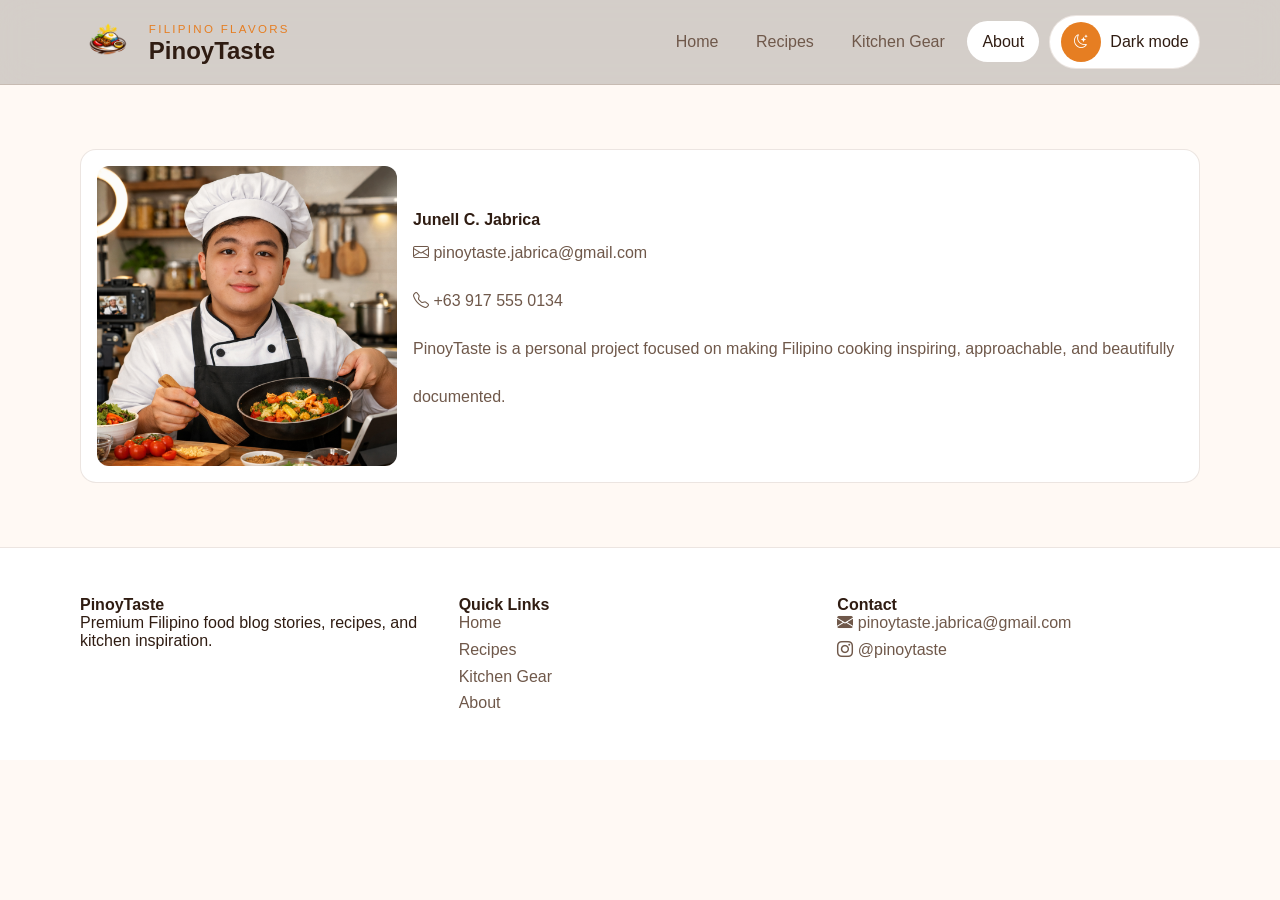
==== about.html @ e785cebb "This is for deployment" ====
<!doctype html>
<html lang="en">
  <head>
    <meta charset="UTF-8" />
    <meta name="viewport" content="width=device-width, initial-scale=1.0" />
    <title>PinoyTaste | About</title>
    <link
      rel="icon"
      type="image/x-icon"
      href="./images/index/logo/logo_final.png"
    />
    <link rel="stylesheet" href="./bootstrap/bootstrap-icons.css" />
    <link rel="stylesheet" href="./css/header.css" />
    <link rel="stylesheet" href="./css/footer.css" />
    <link rel="stylesheet" href="./css/about.css" />
  </head>
  <body>
    <div class="web-container">
      <header class="site-header">
        <nav class="container">
          <a class="brand" href="./index.html"
            ><img
              src="./images/index/logo/logo_final.png"
              alt="PinoyTaste logo"
            />
            <div class="brand-copy">
              <small>Filipino Flavors</small>
              <h1>PinoyTaste</h1>
            </div></a
          >
          <div class="nav-right" id="navMenu">
            <div class="nav-links">
              <ul>
                <li><a href="./index.html">Home</a></li>
                <li><a href="./recipes.html">Recipes</a></li>
                <li><a href="./kitchen-gear.html">Kitchen Gear</a></li>
                <li><a class="active" href="./about.html">About</a></li>
              </ul>
            </div>
            <div class="theme-switch">
              <button type="button" id="theme-toggle">
                <i class="bi bi-moon-stars"></i></button
              ><span id="theme-text">Dark mode</span>
            </div>
          </div>
          <button class="hamburger" id="menu" type="button">
            <i class="bi bi-list"></i>
          </button>
        </nav>
      </header>
      <section class="content-section">
        <div class="container">
          <div class="about-owner">
            <img
              src="./images/about/owner/Self.png"
              alt="Owner"
              class="owner-image"
            />
            <div class="about-owner-info">
              <h4>Junell C. Jabrica</h4>
              <p><i class="bi bi-envelope"></i> pinoytaste.jabrica@gmail.com</p>
              <p><i class="bi bi-telephone"></i> +63 917 555 0134</p>
              <p>
                PinoyTaste is a personal project focused on making Filipino
                cooking inspiring, approachable, and beautifully documented.
              </p>
            </div>
          </div>
        </div>
      </section>
      <footer class="footer">
        <div class="container footer-grid">
          <div>
            <h4>PinoyTaste</h4>
            <p class="section-intro">
              Premium Filipino food blog stories, recipes, and kitchen
              inspiration.
            </p>
          </div>
          <div>
            <h4>Quick Links</h4>
            <ul class="contact-list">
              <li><a href="./index.html">Home</a></li>
              <li><a href="./recipes.html">Recipes</a></li>
              <li><a href="./kitchen-gear.html">Kitchen Gear</a></li>
              <li><a href="./about.html">About</a></li>
            </ul>
          </div>
          <div>
            <h4>Contact</h4>
            <ul class="contact-list">
              <li>
                <i class="bi bi-envelope-fill"></i> pinoytaste.jabrica@gmail.com
              </li>
              <li><i class="bi bi-instagram"></i> @pinoytaste</li>
            </ul>
          </div>
        </div>
      </footer>
    </div>
    <script src="./js/jquery-4.0.0.min.js"></script>
    <script src="./js/about.js"></script>
    <script src="./js/global.js"></script>
  </body>
</html>
---- css/header.css ----
:root {
  --page-background: #fff9f4;
  --text-primary: #2f1c12;
  --text-secondary: #6f584a;
  --panel-background: #ffffff;
  --border-color: rgba(120, 74, 42, 0.14);
  --brand-accent: #e67e22;
}

body.dark-mode {
  --page-background: #140f0c;
  --text-primary: #f8efe8;
  --text-secondary: #ceb8aa;
  --panel-background: #201711;
  --border-color: rgba(255, 210, 170, 0.12);
  --brand-accent: #ffae42;
}

* {
  box-sizing: border-box;
  margin: 0;
  padding: 0;
}

body {
  font-family: "Trebuchet MS", "Segoe UI", sans-serif;
  background: var(--page-background);
  color: var(--text-primary);
  transition: 0.3s;
}

img {
  max-width: 100%;
  display: block;
}

a {
  color: inherit;
}

.web-container {
  min-height: 100vh;
}

.container {
  width: min(1120px, calc(100% - 2rem));
  margin: 0 auto;
}

.site-header {
  position: sticky;
  top: 0;
  z-index: 50;
  background: rgba(18, 12, 9, 0.18);
  backdrop-filter: blur(16px);
  border-bottom: 1px solid var(--border-color);
}

nav {
  display: flex;
  align-items: center;
  justify-content: space-between;
  gap: 1rem;
  min-height: 84px;
}

.brand {
  display: flex;
  align-items: center;
  gap: 0.8rem;
  text-decoration: none;
}

.brand img {
  width: 56px;
  height: 56px;
  border-radius: 14px;
}

.brand-copy small {
  font-size: 0.72rem;
  letter-spacing: 0.2em;
  color: var(--brand-accent);
  text-transform: uppercase;
}

.nav-right,
.nav-links ul,
.theme-switch {
  display: flex;
  align-items: center;
}

.nav-right{
  gap: 10px;
}
.nav-links ul {
  list-style: none;
  gap: 0.45rem;
}

.nav-links a {
  text-decoration: none;
  padding: 0.78rem 0.95rem;
  border-radius: 999px;
  color: var(--text-secondary);
}

.nav-links a.active,
.nav-links a:hover {
  background: var(--panel-background);
  color: var(--text-primary);
}

.theme-switch {
  gap: 0.6rem;
  background: var(--panel-background);
  padding: 0.4rem 0.65rem;
  border: 1px solid var(--border-color);
  border-radius: 999px;
}

#theme-toggle {
  border: none;
  width: 40px;
  height: 40px;
  border-radius: 50%;
  background: var(--brand-accent);
  color: #fff;
  cursor: pointer;
}

.hamburger {
  display: none;
}

.content-section {
  padding: 4rem 0;
}

.section-kicker {
  letter-spacing: 0.18em;
  text-transform: uppercase;
  color: var(--brand-accent);
  font-size: 0.75rem;
}

.section-head {
  margin-bottom: 1.5rem;
}

@media (max-width: 768px) {
  .nav-right {
    display: flex; 
    flex-direction: column;
    position: absolute;
    top: 84px;
    right: 1rem;
    background: var(--panel-background);
    padding: 1.5rem;
    border: 1px solid var(--border-color);
    border-radius: 14px;
    min-width: 200px;
    opacity: 0;
    visibility: hidden;
    transform: translateY(-20px);
    transition: transform 0.4s cubic-bezier(0.16, 1, 0.3, 1), 
                opacity 0.3s ease, 
                visibility 0.3s;
  }

  .nav-right.show {
    opacity: 1;
    visibility: visible;
    transform: translateY(0); 
  }

  .nav-links ul {
    flex-direction: column;
    gap: 15px;
  }

  .hamburger {
    display: block;
    border: none;
    background:none;
    width: 44px;
    height: 44px;
  }
  .hamburger i{
    font-size: 3rem;
    font-weight: bolder;
    color: var(--text-primary);
  }
}
---- css/footer.css ----
.footer {
  padding: 3rem 0;
  background: var(--panel-background);
  border-top: 1px solid var(--border-color);
}

.footer-grid {
  display: grid;
  grid-template-columns: repeat(3, minmax(0, 1fr));
  gap: 1rem;
}

.contact-list {
  list-style: none;
  display: grid;
  gap: 0.55rem;
  color: var(--text-secondary);
}

.contact-list a {
  text-decoration: none;
}

@media (max-width: 768px) {
  .footer-grid {
    grid-template-columns: 1fr;
  }
}
---- css/about.css ----
.about-owner {
  display: grid;
  grid-template-columns: 300px 1fr;
  gap: 1rem;
  background: var(--panel-background);
  border: 1px solid var(--border-color);
  border-radius: 16px;
  padding: 1rem;
}

.owner-image {
  width: 100%;
  height: 300px;
  object-fit: cover;
  border-radius: 12px;
}

.about-owner-info p {
  color: var(--text-secondary);
  line-height: 3;
  
}
.about-owner-info{
  align-content: center;
}

@media (max-width: 768px) {
  .about-owner {
    grid-template-columns: 1fr;
  }

  .owner-image {
    max-height: 100%;
    object-fit: cover;
    object-position:center 20% ;
  }
}
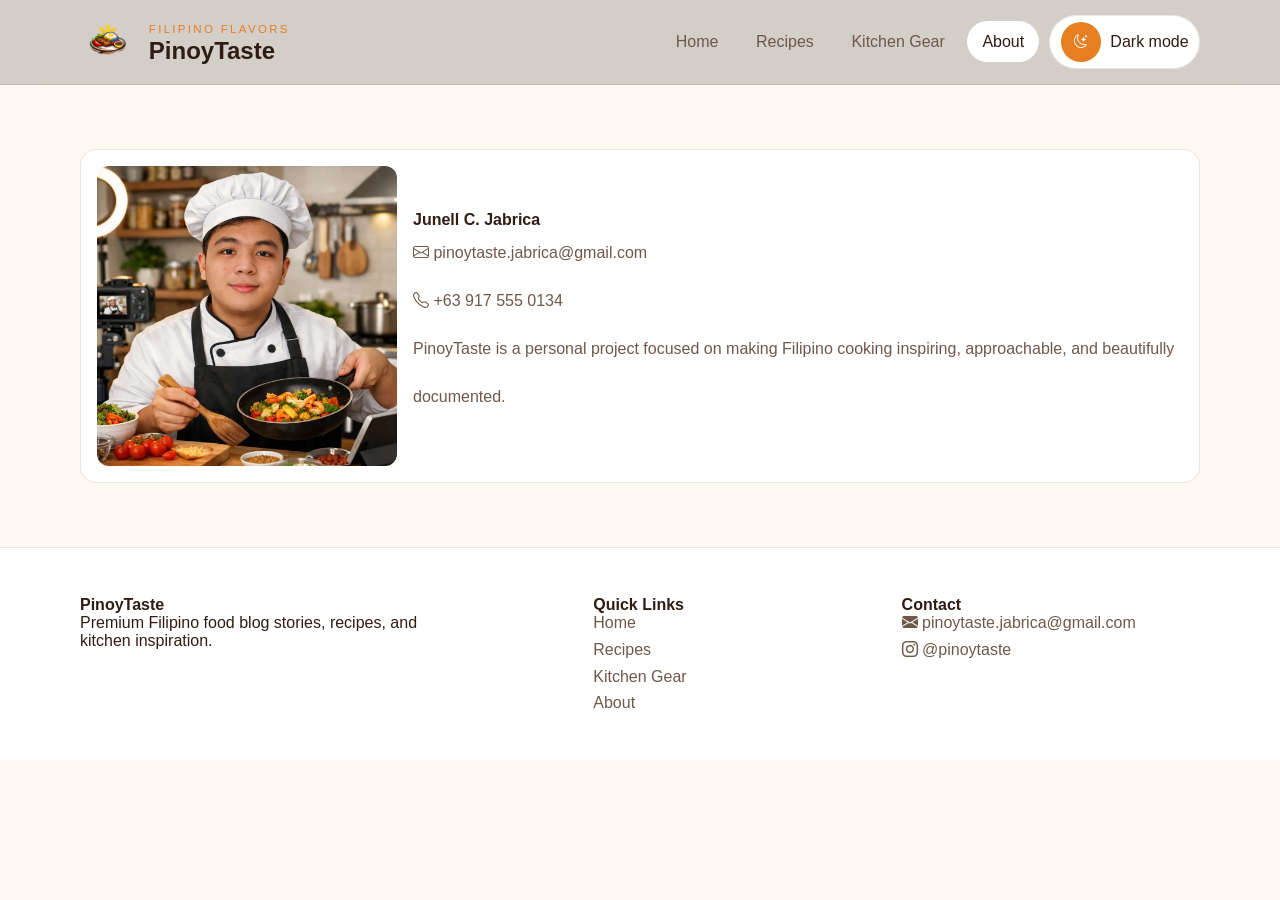
==== commit 0dd91692: "changes to images" ====
--- a/about.html
+++ b/about.html
@@ -28,6 +28,7 @@
               <h1>PinoyTaste</h1>
             </div></a
           >
+          
           <div class="nav-right" id="navMenu">
             <div class="nav-links">
               <ul>
@@ -52,7 +53,7 @@
         <div class="container">
           <div class="about-owner">
             <img
-              src="./images/about/owner/Self.png"
+              src="./images/about/owner/Self.webp"
               alt="Owner"
               class="owner-image"
             />
--- a/css/footer.css
+++ b/css/footer.css
@@ -8,6 +8,7 @@
   display: grid;
   grid-template-columns: repeat(3, minmax(0, 1fr));
   gap: 1rem;
+  justify-items: center;
 }
 
 .contact-list {
